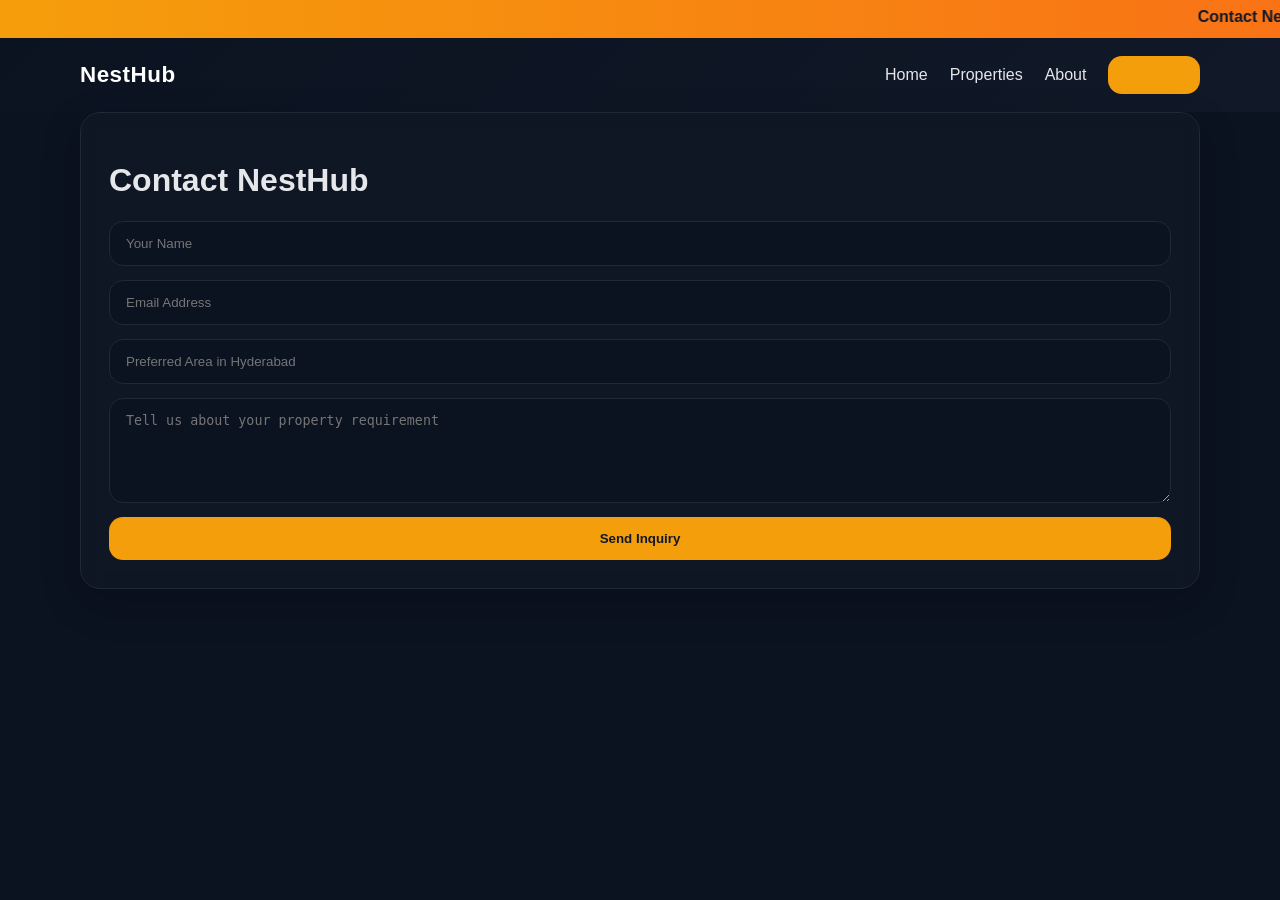
==== contact.html @ abd4c26f "Initial commit for NestHub" ====
<!DOCTYPE html>
<html lang="en">
<head>
  <meta charset="UTF-8" />
  <meta name="viewport" content="width=device-width, initial-scale=1.0" />
  <title>Contact | NestHub</title>
  <link rel="stylesheet" href="css/style.css" />
</head>
<body>
  <div class="top-banner">
    <marquee behavior="scroll" direction="left" scrollamount="6">
      Contact NestHub for Hyderabad property inquiries and premium listings
    </marquee>
  </div>
  <header class="page-top">
    <nav class="nav container">
      <a class="brand" href="index.html">NestHub</a>
      <div class="nav-links">
        <a href="index.html">Home</a>
        <a href="properties.html">Properties</a>
        <a href="about.html">About</a>
        <a href="contact.html" class="active btn btn-small">Contact</a>
      </div>
    </nav>
  </header>

  <main class="section container content-card">
    <h1>Contact NestHub</h1>
    <form class="contact-form">
      <input type="text" placeholder="Your Name" />
      <input type="email" placeholder="Email Address" />
      <input type="text" placeholder="Preferred Area in Hyderabad" />
      <textarea rows="5" placeholder="Tell us about your property requirement"></textarea>
      <button class="btn" type="button">Send Inquiry</button>
    </form>
  </main>
</body>
</html>
---- css/style.css ----
:root{
  --bg:#0f172a;
  --card:#111827;
  --text:#e5e7eb;
  --muted:#94a3b8;
  --accent:#f59e0b;
  --line:#1f2937;
}

*{box-sizing:border-box}
html{scroll-behavior:smooth}
body{
  margin:0;
  font-family:Poppins,sans-serif;
  background:#0b1220;
  color:var(--text);
}

a{text-decoration:none;color:inherit}
.container{width:min(1120px,92%);margin:auto}
.top-banner{
  background:linear-gradient(90deg,#f59e0b,#f97316);
  color:#111827;
  font-weight:700;
  padding:8px 0;
}
.header,.page-top{background:linear-gradient(135deg,#0b1220,#111827)}
.nav{display:flex;align-items:center;justify-content:space-between;padding:18px 0;position:relative}
.brand{font-size:1.4rem;font-weight:800;color:#fff;letter-spacing:.5px}
.nav-links{display:flex;gap:22px;align-items:center}
.nav-links a.active{color:var(--accent)}
.menu-btn{display:none;background:none;border:0;color:#fff;font-size:1.6rem;cursor:pointer}

.hero{
  display:grid;
  grid-template-columns:1.6fr 1fr;
  gap:24px;
  padding:64px 0 72px;
  align-items:center;
}
.hero h1,.page-hero h1{
  font-size:clamp(2.2rem,5vw,4rem);
  line-height:1.05;
  margin:14px 0;
}
.pill{
  display:inline-block;
  padding:8px 14px;
  border-radius:999px;
  background:rgba(245,158,11,.12);
  color:#fbbf24;
  font-size:.85rem;
  border:1px solid rgba(245,158,11,.2);
}
.hero p,.page-hero p,.card p,.content-card p{
  color:var(--muted);
  line-height:1.7;
}
.hero-actions{display:flex;gap:12px;flex-wrap:wrap;margin-top:18px}

.hero-card,.card,.content-card{
  background:rgba(17,24,39,.82);
  border:1px solid var(--line);
  border-radius:20px;
  box-shadow:0 14px 40px rgba(0,0,0,.18);
  backdrop-filter:blur(10px);
}
.hero-card{padding:22px}
.hero-image,.place-card img{
  width:100%;
  height:220px;
  object-fit:cover;
  border-radius:16px;
  margin-bottom:16px;
}
.hero-stats{display:grid;gap:10px}
.stat{padding:16px 0;border-bottom:1px solid var(--line)}
.stat:last-child{border-bottom:0}
.stat strong{display:block;font-size:1.8rem;color:#fff}

.section{padding:64px 0}
.grid-3{display:grid;grid-template-columns:repeat(3,1fr);gap:22px}
.card{padding:22px;transition:.3s ease;overflow:hidden}
.card:hover{transform:translateY(-6px);border-color:rgba(245,158,11,.35)}
.place-card img{height:180px}

.badge-row{display:flex;gap:8px;flex-wrap:wrap;margin-bottom:12px}
.badge{
  display:inline-block;
  padding:6px 10px;
  border-radius:999px;
  font-size:.75rem;
  font-weight:700;
  background:rgba(245,158,11,.12);
  color:#fbbf24;
  border:1px solid rgba(245,158,11,.18);
}
.badge.new{background:rgba(59,130,246,.12);color:#93c5fd}
.badge.premium{background:rgba(168,85,247,.12);color:#d8b4fe}

.filters{
  display:grid;
  grid-template-columns:2fr 1fr 1fr auto;
  gap:12px;
  margin-top:26px;
}
.filters input,.filters select,.contact-form input,.contact-form textarea{
  width:100%;
  padding:14px 16px;
  border-radius:14px;
  border:1px solid var(--line);
  background:#0b1220;
  color:var(--text);
  outline:none;
}
.filters input:focus,.filters select:focus,.contact-form input:focus,.contact-form textarea:focus{
  border-color:rgba(245,158,11,.55);
}

.btn{
  display:inline-block;
  background:var(--accent);
  color:#111827;
  border:0;
  padding:14px 20px;
  border-radius:14px;
  font-weight:700;
  cursor:pointer;
  transition:.25s ease;
}
.btn:hover{transform:translateY(-2px);filter:brightness(1.05)}
.btn-outline{
  background:transparent;
  border:1px solid rgba(255,255,255,.2);
  color:#fff;
}
.btn-small{padding:10px 16px}

.card-actions{display:flex;gap:10px;flex-wrap:wrap;margin-top:14px}
.icon-btn{
  background:transparent;
  border:1px solid var(--line);
  color:var(--text);
  padding:10px 14px;
  border-radius:12px;
  cursor:pointer;
}
.icon-btn.saved{border-color:var(--accent);color:#fbbf24}

.page-hero{padding:54px 0 24px}
.footer{
  border-top:1px solid var(--line);
  padding:22px 0;
  color:var(--muted);
}
.footer-inner{display:flex;justify-content:space-between;gap:16px;align-items:center}
.footer-links{display:flex;gap:18px;flex-wrap:wrap}
.contact-form{display:grid;gap:14px}
.content-card{padding:28px}

.gallery-grid{
  display:grid;
  grid-template-columns:repeat(3,1fr);
  gap:16px;
}
.gallery-grid img{
  width:100%;
  height:220px;
  object-fit:cover;
  border-radius:18px;
  border:1px solid var(--line);
}

.modal{
  display:none;
  position:fixed;
  inset:0;
  background:rgba(0,0,0,.72);
  padding:24px;
  z-index:999;
}
.modal.show{display:flex;align-items:center;justify-content:center}
.modal-content{
  width:min(900px,100%);
  background:#0f172a;
  border:1px solid var(--line);
  border-radius:22px;
  padding:24px;
  position:relative;
}
.modal-close{
  position:absolute;
  top:14px;
  right:16px;
  background:none;
  border:0;
  color:#fff;
  font-size:2rem;
  cursor:pointer;
}
.modal-grid{
  display:grid;
  grid-template-columns:1.1fr .9fr;
  gap:22px;
}
.modal-grid img{
  width:100%;
  height:340px;
  object-fit:cover;
  border-radius:18px;
}
.modal-thumbs{
  display:grid;
  grid-template-columns:repeat(3,1fr);
  gap:10px;
  margin-top:12px;
}
.modal-thumbs img{
  width:100%;
  height:95px;
  object-fit:cover;
  border-radius:12px;
}

@media (max-width:900px){
  .hero,.grid-3,.filters,.gallery-grid,.modal-grid{grid-template-columns:1fr}
  .nav-links{display:none}
  .menu-btn{display:block}
  .nav-open .nav-links{
    display:flex;
    position:absolute;
    top:68px;
    right:4%;
    background:#111827;
    padding:16px;
    border-radius:16px;
    flex-direction:column;
    align-items:flex-start;
    border:1px solid var(--line);
    box-shadow:0 20px 40px rgba(0,0,0,.3);
    z-index:20;
  }
  .footer-inner{flex-direction:column;align-items:flex-start}
}
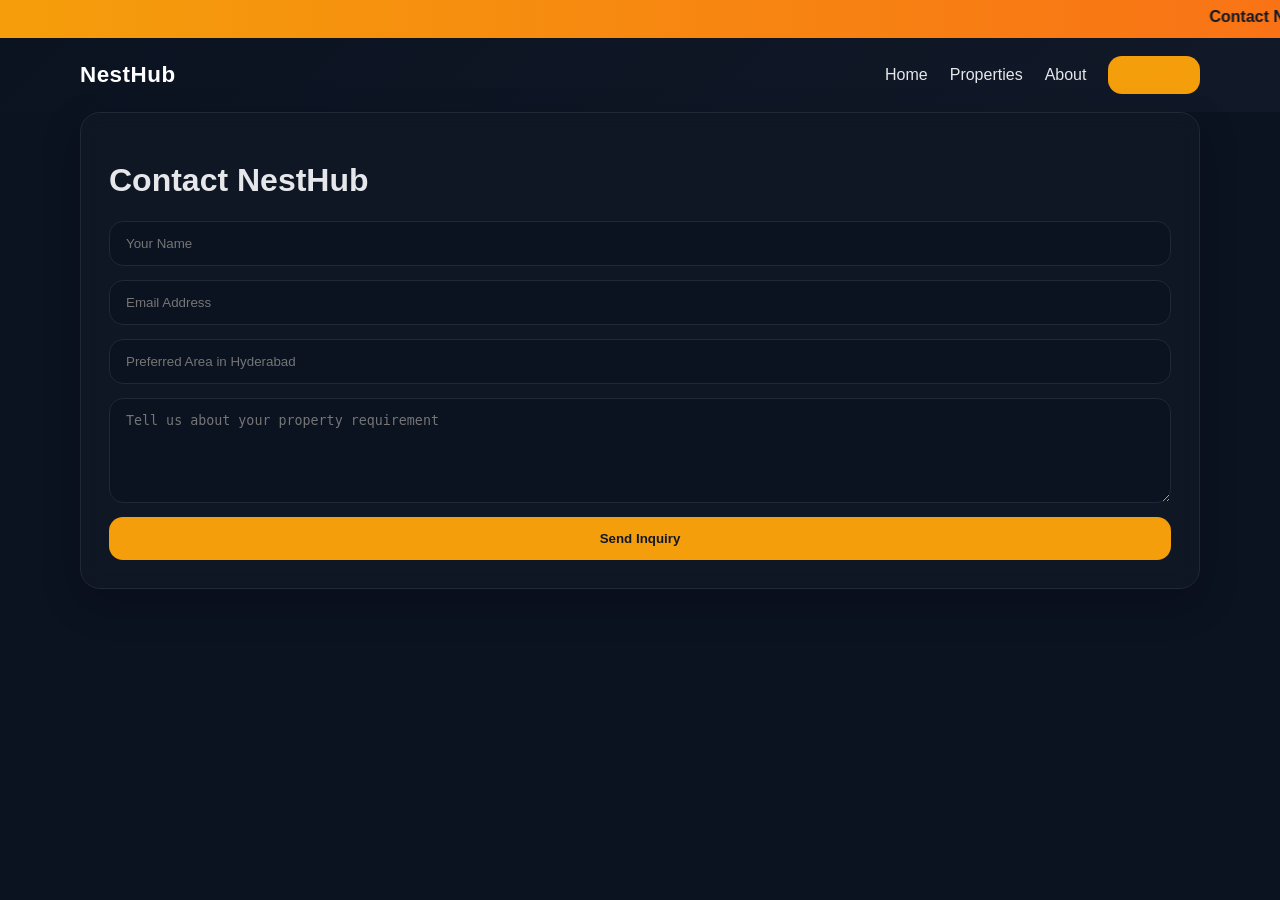
==== commit c9aea8f2: "Initial commit for NestHub" ====
--- a/contact.html
+++ b/contact.html
@@ -26,12 +26,12 @@
 
   <main class="section container content-card">
     <h1>Contact NestHub</h1>
-    <form class="contact-form">
-      <input type="text" placeholder="Your Name" />
-      <input type="email" placeholder="Email Address" />
-      <input type="text" placeholder="Preferred Area in Hyderabad" />
-      <textarea rows="5" placeholder="Tell us about your property requirement"></textarea>
-      <button class="btn" type="button">Send Inquiry</button>
+    <form class="contact-form" action="https://formspree.io/f/xpqgddzw" method="POST">
+      <input type="text" name="name" placeholder="Your Name" />
+      <input type="email" name="email" placeholder="Email Address" />
+      <input type="text" name="area" placeholder="Preferred Area in Hyderabad" />
+      <textarea name="message" rows="5" placeholder="Tell us about your property requirement"></textarea>
+      <button class="btn" type="submit">Send Inquiry</button>
     </form>
   </main>
 </body>
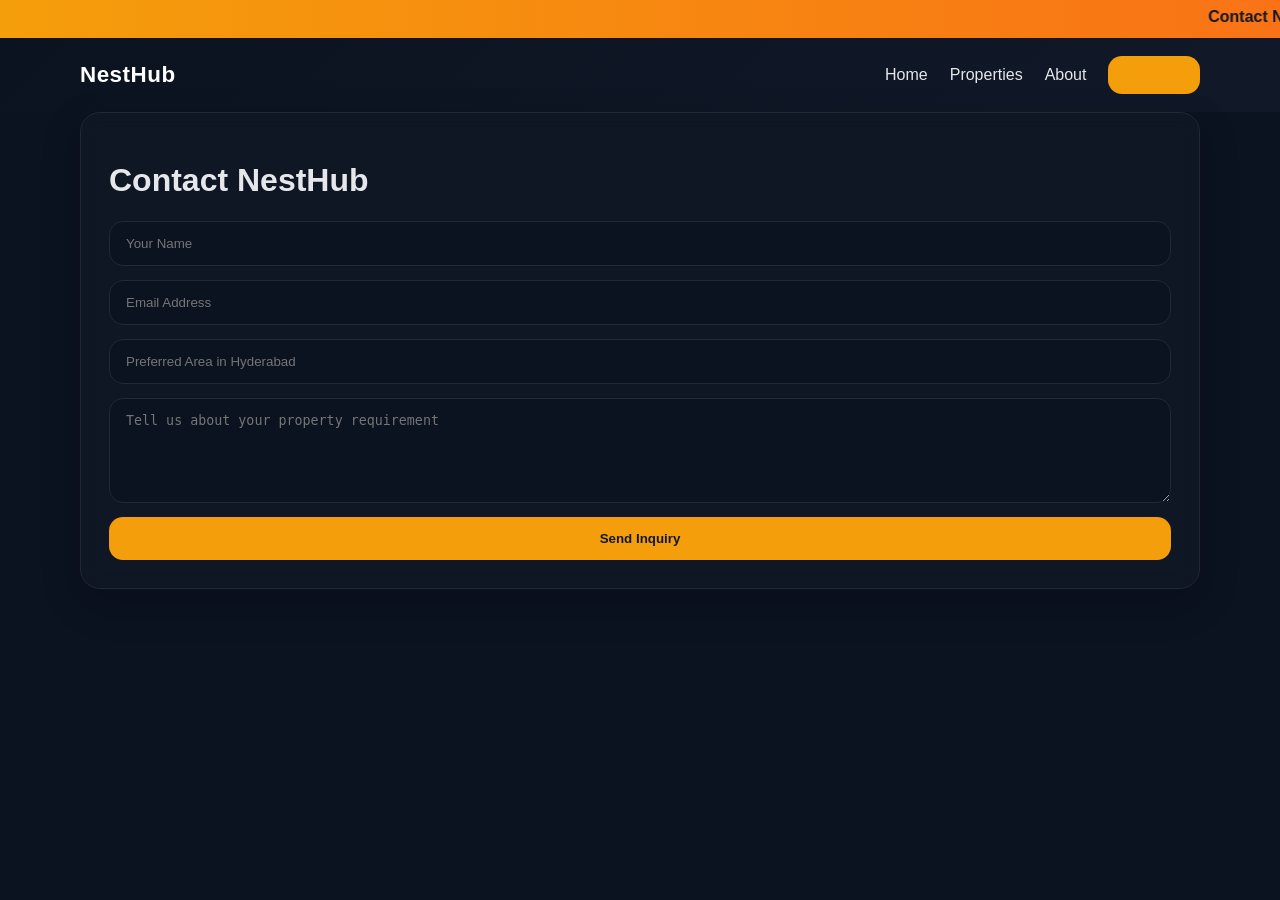
==== commit 57a256b2: "Initial commit for NestHub" ====
--- a/contact.html
+++ b/contact.html
@@ -27,11 +27,11 @@
   <main class="section container content-card">
     <h1>Contact NestHub</h1>
     <form class="contact-form" action="https://formspree.io/f/xpqgddzw" method="POST">
-      <input type="text" name="name" placeholder="Your Name" />
-      <input type="email" name="email" placeholder="Email Address" />
-      <input type="text" name="area" placeholder="Preferred Area in Hyderabad" />
-      <textarea name="message" rows="5" placeholder="Tell us about your property requirement"></textarea>
-      <button class="btn" type="submit">Send Inquiry</button>
+        <input type="text" name="name" placeholder="Your Name" required />
+        <input type="email" name="email" placeholder="Email Address" required />
+        <input type="text" name="location" placeholder="Preferred Area in Hyderabad" required />
+        <textarea name="message" rows="5" placeholder="Tell us about your property requirement" required></textarea>
+        <button class="btn" type="submit">Send Inquiry</button>
     </form>
   </main>
 </body>
